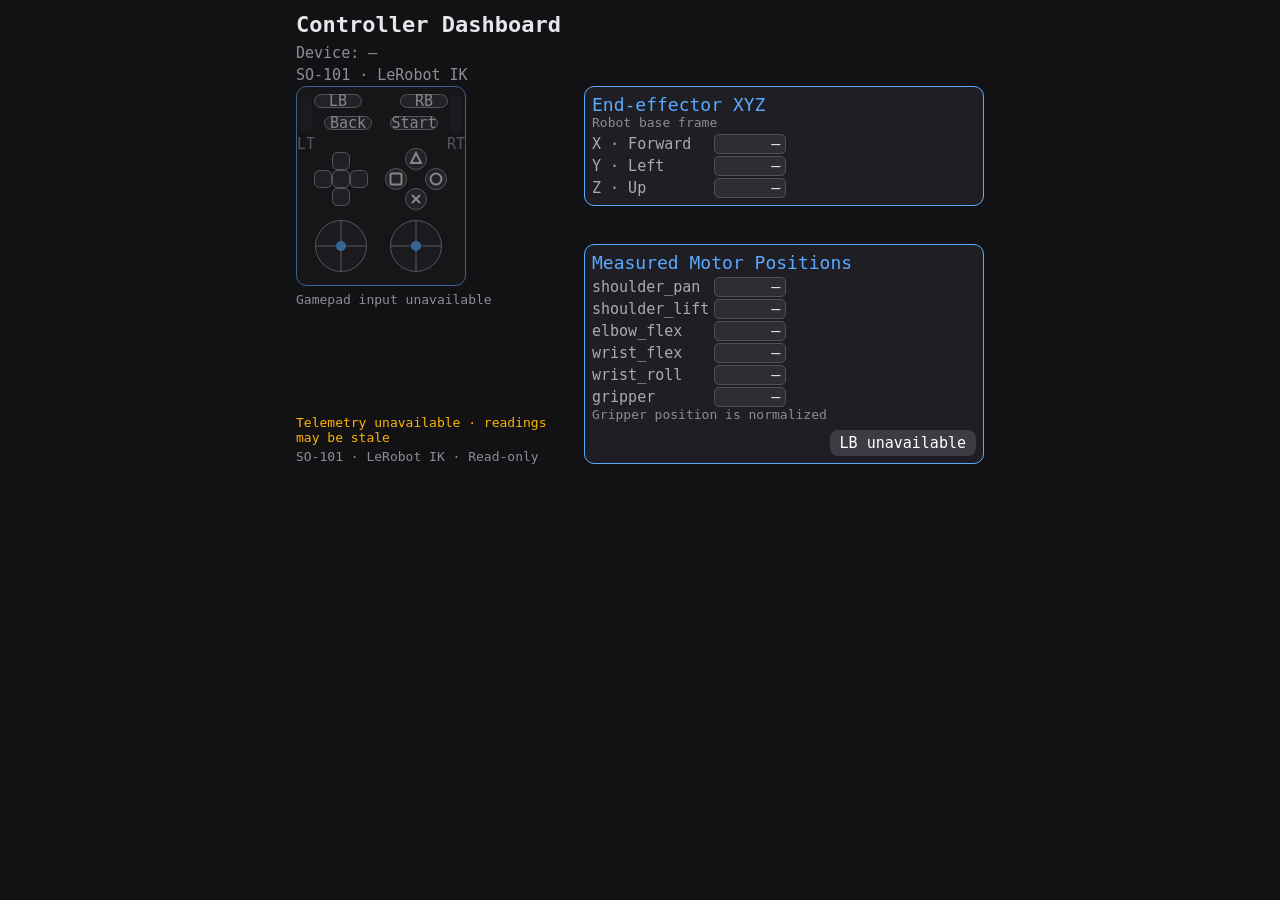
==== scripts/lerobot_web_dashboard.html @ 6fd92c45 "Add Windows-to-Pi XInput teleop with LeRobot IK and dashboard" ====
<!doctype html>
<html lang="en">
<head>
  <meta charset="utf-8">
  <meta name="viewport" content="width=device-width, initial-scale=1">
  <title>Controller Dashboard | LeRobot IK</title>
  <style>
    :root {
      color-scheme: dark;
      font: 15px Consolas, Menlo, monospace;
      background: #121214;
      color: #e6e6eb;
      --muted: #8c8c96;
      --accent: #5aaaff;
      --ok: #5ac88c;
      --warn: #ffb400;
    }
    * { box-sizing: border-box; }
    body { margin: 0; }
    main { max-width: 720px; margin: auto; padding: 12px 16px 16px; }
    header { min-height: 74px; }
    h1 { margin: 0 0 4px; font-size: 22px; line-height: 26px; }
    p { margin: 0; }
    header p { color: var(--muted); line-height: 22px; overflow-wrap: anywhere; }
    .dashboard {
      display: grid;
      grid-template-columns: minmax(170px, 1fr) 400px;
      grid-template-rows: 1fr auto;
      gap: 16px;
      min-height: 378px;
    }
    .controller { grid-area: 1 / 1; }
    .controller svg { display: block; width: 170px; height: 200px; }
    .controller svg[data-live="false"] { opacity: .55; }
    #controller-status { color: var(--muted); margin-top: 6px; font-size: 13px; }
    .controller-frame { fill: #1a1a1e; stroke: var(--accent); }
    .stick, .trigger-track { fill: #232328; }
    .stick, .crosshair { stroke: var(--muted); }
    .deadzone { fill: none; stroke: #37373c; }
    .trigger-fill, .stick-dot { fill: var(--accent); }
    .pill, .face { fill: #323237; stroke: var(--muted); }
    .dpad { fill: #2d2d32; stroke: var(--muted); }
    .glyph { fill: none; stroke: currentColor; stroke-width: 2; }
    .pressed .pill, .pressed .face { fill: var(--ok); stroke: var(--ok); }
    .pressed .glyph { stroke: #121214; }
    .pressed.dpad { fill: var(--accent); stroke: var(--accent); }
    .click-ring { fill: #5ac88c3c; stroke: var(--ok); stroke-width: 4; visibility: hidden; }
    .pressed .click-ring { visibility: visible; }
    svg text { text-anchor: middle; fill: currentColor; }
    .trigger-label { fill: var(--muted); }
    .robot {
      grid-area: 1 / 2 / span 2;
      display: flex;
      flex-direction: column;
      justify-content: space-between;
      gap: 16px;
      min-width: 0;
    }
    .panel {
      background: #1e1e24;
      border: 1px solid var(--accent);
      border-radius: 10px;
      padding: 7px;
    }
    h2 { margin: 0; color: var(--accent); font-size: 18px; font-weight: normal; }
    .panel p { color: var(--muted); font-size: 13px; }
    .rows { display: grid; gap: 2px; margin: 4px 0 0; }
    .rows div { display: grid; grid-template-columns: 122px max-content; align-items: center; }
    dt { color: #aaaab0; }
    dd {
      min-width: 8ch;
      margin: 0;
      padding: 0 5px;
      line-height: 18px;
      background: #2d2d34;
      border: 1px solid #505058;
      border-radius: 5px;
      text-align: right;
      white-space: nowrap;
    }
    dd[data-measured="true"] { border-color: var(--ok); }
    .motors { min-height: 215px; }
    .badge {
      display: table;
      margin: 8px 0 0 auto;
      padding: 4px 10px;
      border-radius: 8px;
      background: #3c3c44;
      color: #fff;
    }
    .badge[data-held="true"] { background: #276745; }
    .connection { grid-area: 2 / 1; font-size: 13px; }
    .connection .mode { margin-top: 4px; color: var(--muted); }
    #status { color: var(--ok); }
    #status[data-state="waiting"] { color: var(--muted); }
    #status[data-state="stale"] { color: var(--warn); }
    #age { margin-top: 4px; color: var(--muted); font-size: 13px; }
    @media (max-width: 639px) {
      .dashboard { display: flex; flex-direction: column; min-height: 0; }
    }
  </style>
</head>
<body>
<main>
  <header>
    <h1>Controller Dashboard</h1>
    <p id="device">Device: —</p>
    <p id="device-details">SO-101 · LeRobot IK</p>
  </header>
  <div class="dashboard">
    <section class="controller" aria-label="Gamepad">
      <svg id="gamepad" viewBox="0 0 170 200" role="img" aria-labelledby="gamepad-title" data-live="false">
        <title id="gamepad-title">Gamepad input display</title>
        <rect class="controller-frame" x=".5" y=".5" width="169" height="199" rx="10"/>

        <rect class="trigger-track" x="4" y="10" width="12" height="36" rx="4"/>
        <rect class="trigger-fill" id="lt-fill" x="4" y="46" width="12" height="0" rx="4"/>
        <text class="trigger-label" x="10" y="63">LT</text>
        <rect class="trigger-track" x="154" y="10" width="12" height="36" rx="4"/>
        <rect class="trigger-fill" id="rt-fill" x="154" y="46" width="12" height="0" rx="4"/>
        <text class="trigger-label" x="160" y="63">RT</text>

        <g data-button="LB">
          <rect class="pill" x="18.5" y="8.5" width="47" height="13" rx="7"/>
          <text x="42" y="20">LB</text>
        </g>
        <g data-button="RB">
          <rect class="pill" x="104.5" y="8.5" width="47" height="13" rx="7"/>
          <text x="128" y="20">RB</text>
        </g>
        <g data-button="Back">
          <rect class="pill" x="28.5" y="30.5" width="47" height="13" rx="7"/>
          <text x="52" y="42">Back</text>
        </g>
        <g data-button="Start">
          <rect class="pill" x="94.5" y="30.5" width="47" height="13" rx="7"/>
          <text x="118" y="42">Start</text>
        </g>

        <rect class="dpad" id="dpad-up" x="36.5" y="66.5" width="17" height="17" rx="5"/>
        <rect class="dpad" id="dpad-down" x="36.5" y="102.5" width="17" height="17" rx="5"/>
        <rect class="dpad" id="dpad-left" x="18.5" y="84.5" width="17" height="17" rx="5"/>
        <rect class="dpad" id="dpad-right" x="54.5" y="84.5" width="17" height="17" rx="5"/>
        <rect class="dpad" x="36.5" y="84.5" width="17" height="17" rx="5"/>

        <g data-button="Triangle">
          <circle class="face" cx="120" cy="73" r="10.5"/>
          <path class="glyph" d="M120 67 L115 77 H125 Z"/>
        </g>
        <g data-button="Square">
          <circle class="face" cx="100" cy="93" r="10.5"/>
          <rect class="glyph" x="94.5" y="87.5" width="11" height="11" rx="1.5"/>
        </g>
        <g data-button="Circle">
          <circle class="face" cx="140" cy="93" r="10.5"/>
          <circle class="glyph" cx="140" cy="93" r="5.5"/>
        </g>
        <g data-button="Cross">
          <circle class="face" cx="120" cy="113" r="10.5"/>
          <path class="glyph" d="M116 109 L124 117 M124 109 L116 117"/>
        </g>

        <g data-button="L3" transform="translate(45 160)">
          <circle class="stick" r="25.5"/>
          <path class="crosshair" d="M-26 0 H26 M0 -26 V26"/>
          <circle class="deadzone" r="2"/>
          <circle class="stick-dot" id="left-stick" r="5"/>
          <circle class="click-ring" r="22"/>
        </g>
        <g data-button="R3" transform="translate(120 160)">
          <circle class="stick" r="25.5"/>
          <path class="crosshair" d="M-26 0 H26 M0 -26 V26"/>
          <circle class="deadzone" r="2"/>
          <circle class="stick-dot" id="right-stick" r="5"/>
          <circle class="click-ring" r="22"/>
        </g>
      </svg>
      <p id="controller-status">Gamepad input unavailable</p>
    </section>

    <div class="robot">
      <section class="panel" aria-labelledby="xyz-heading">
        <h2 id="xyz-heading">End-effector XYZ</h2>
        <p>Robot base frame</p>
        <dl class="rows">
          <div><dt>X · Forward</dt><dd data-value="x">—</dd></div>
          <div><dt>Y · Left</dt><dd data-value="y">—</dd></div>
          <div><dt>Z · Up</dt><dd data-value="z">—</dd></div>
        </dl>
      </section>
      <section class="panel motors" aria-labelledby="motors-heading">
        <h2 id="motors-heading">Measured Motor Positions</h2>
        <dl class="rows">
          <div><dt>shoulder_pan</dt><dd data-value="shoulder_pan">—</dd></div>
          <div><dt>shoulder_lift</dt><dd data-value="shoulder_lift">—</dd></div>
          <div><dt>elbow_flex</dt><dd data-value="elbow_flex">—</dd></div>
          <div><dt>wrist_flex</dt><dd data-value="wrist_flex">—</dd></div>
          <div><dt>wrist_roll</dt><dd data-value="wrist_roll">—</dd></div>
          <div><dt>gripper</dt><dd data-value="gripper">—</dd></div>
        </dl>
        <p>Gripper position is normalized</p>
        <div id="lb-status" class="badge">LB unavailable</div>
      </section>
    </div>

    <footer class="connection">
      <p id="status" role="status" data-state="waiting">Waiting for telemetry</p>
      <p id="remote-status" hidden></p>
      <p id="remote-target" hidden></p>
      <p id="age" hidden></p>
      <p class="mode">SO-101 · LeRobot IK · Read-only</p>
    </footer>
  </div>
</main>
<script>
  const byId = id => document.getElementById(id);
  const statusLabel = byId('status');
  const ageLabel = byId('age');
  const lbLabel = byId('lb-status');
  const graphic = byId('gamepad');
  const buttons = graphic.querySelectorAll('[data-button]');
  const values = new Map(Array.from(document.querySelectorAll('[data-value]'),
    element => [element.dataset.value, element]));
  const axes = ['x', 'y', 'z'];

  let sample = null;
  let sampleTime = null;
  let requestFailed = false;
  let displayedGamepad;

  function setText(element, value) {
    if (element.textContent !== value) element.textContent = value;
  }

  function renderReadings(readings) {
    for (const [key, element] of values) {
      let value;
      if (axes.includes(key)) {
        const meters = readings.xyz_m?.[key];
        if (Number.isFinite(meters)) {
          const mm = meters * 1000;
          value = `${mm > 0 ? '+' : ''}${mm.toFixed(1)} mm`;
        }
      } else {
        const position = key === 'gripper' ? readings.gripper_normalized : readings.joints_deg?.[key];
        if (Number.isFinite(position)) value = position.toFixed(1) + (key === 'gripper' ? '' : '°');
      }
      setText(element, value ?? '—');
      element.dataset.measured = value !== undefined;
    }
  }

  function renderGamepad(gamepad) {
    const axis = (name, min) => Math.max(min, Math.min(1, gamepad?.axes?.[name] ?? 0));
    for (const [id, name] of [['lt-fill', 'LT'], ['rt-fill', 'RT']]) {
      const height = axis(name, 0) * 36;
      byId(id).setAttribute('height', height);
      byId(id).setAttribute('y', 46 - height);
    }
    for (const [id, x, y] of [['left-stick', 'LX', 'LY'], ['right-stick', 'RX', 'RY']]) {
      byId(id).setAttribute('cx', axis(x, -1) * 23);
      byId(id).setAttribute('cy', axis(y, -1) * 23);
    }
    for (const button of buttons) {
      button.classList.toggle('pressed', gamepad?.buttons?.[button.dataset.button] === true);
    }
    const [x, y] = gamepad?.dpad ?? [0, 0];
    byId('dpad-up').classList.toggle('pressed', y > 0);
    byId('dpad-down').classList.toggle('pressed', y < 0);
    byId('dpad-left').classList.toggle('pressed', x < 0);
    byId('dpad-right').classList.toggle('pressed', x > 0);
    graphic.dataset.live = gamepad !== null;
    byId('controller-status').hidden = gamepad !== null;
  }

  function updateStatus() {
    const age = sampleTime === null ? null : (performance.now() - sampleTime) / 1000;
    const stale = requestFailed || age > 3 || (age !== null && sample === null);
    const fresh = stale ? null : sample;
    statusLabel.dataset.state = stale ? 'stale' : fresh ? 'live' : 'waiting';
    setText(statusLabel, stale ? 'Telemetry unavailable · readings may be stale'
      : fresh ? 'Live telemetry' : 'Waiting for telemetry');
    ageLabel.hidden = age === null;
    if (age !== null) setText(ageLabel, `Last sample ${age.toFixed(1)} s ago`);

    const gamepad = fresh?.gamepad ?? null;
    if (gamepad !== displayedGamepad) {
      renderGamepad(gamepad);
      displayedGamepad = gamepad;
    }
    const lbHeld = fresh?.gamepad_enabled;
    setText(lbLabel, lbHeld === true ? 'LB held' : lbHeld === false ? 'LB released' : 'LB unavailable');
    lbLabel.dataset.held = lbHeld === true;

    const remote = fresh?.remote;
    const remoteStatus = byId('remote-status');
    const remoteTarget = byId('remote-target');
    remoteStatus.hidden = !remote;
    remoteTarget.hidden = !remote;
    if (remote) {
      const reason = remote.reason ? ` · ${remote.reason}` : '';
      setText(remoteStatus, `${remote.mode} · ${remote.connection} · ${remote.state}${reason}`);
      const xyz = remote.requested_xyz_m?.map(m => (m * 1000).toFixed(1)).join(', ');
      const sent = remote.sent?.map(v => v.toFixed(1)).join(', ');
      setText(remoteTarget, `Requested XYZ: ${xyz ? xyz + ' mm' : '—'} · Last motor target: ${sent ?? '—'}`);
    }
  }

  async function poll() {
    const started = performance.now();
    const controller = new AbortController();
    const timeout = setTimeout(() => controller.abort(), 2000);
    try {
      const response = await fetch('/api/telemetry', { cache: 'no-store', signal: controller.signal });
      if (!response.ok) throw new Error('Telemetry request failed');
      sample = await response.json();
      if (sample) {
        renderReadings(sample);
        const gamepad = sample.gamepad;
        setText(byId('device'), `Device: ${gamepad?.name ?? '—'}`);
        setText(byId('device-details'), gamepad
          ? `Axes:${gamepad.axis_count} Buttons:${gamepad.button_count} Hats:${gamepad.hat_count}  |  Deadzone:${gamepad.deadzone.toFixed(2)}`
          : 'SO-101 · LeRobot IK');
        sampleTime = performance.now() - sample.age_s * 1000;
      }
      requestFailed = false;
    } catch {
      requestFailed = true;
    } finally {
      clearTimeout(timeout);
      updateStatus();
      setTimeout(poll, Math.max(0, 100 - (performance.now() - started)));
    }
  }

  setInterval(updateStatus, 250);
  poll();
</script>
</body>
</html>
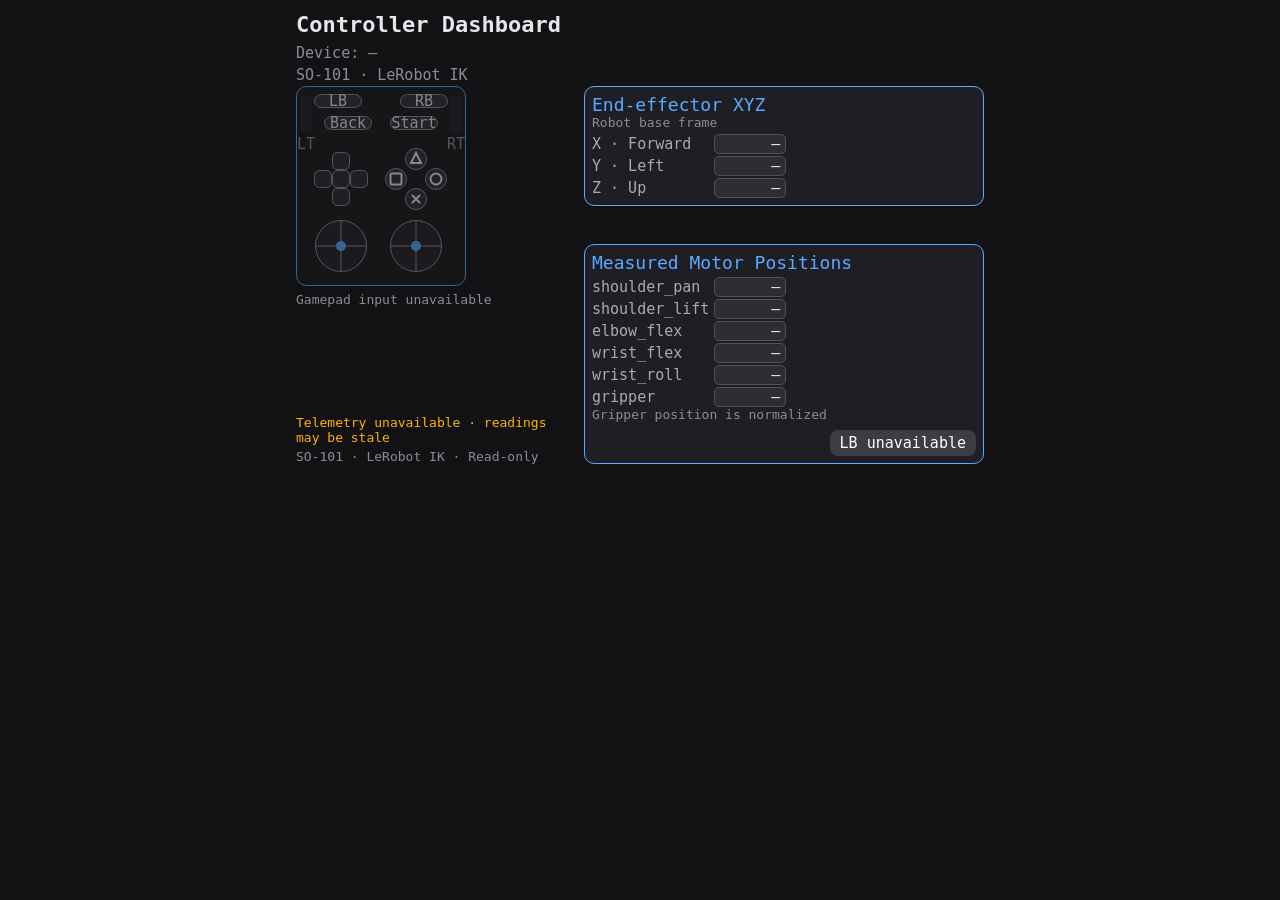
==== commit 4cdfc8fe: "Add real-arm control, sustained motion, and optional torque release" ====
--- a/scripts/lerobot_web_dashboard.html
+++ b/scripts/lerobot_web_dashboard.html
@@ -207,6 +207,7 @@
       <p id="status" role="status" data-state="waiting">Waiting for telemetry</p>
       <p id="remote-status" hidden></p>
       <p id="remote-target" hidden></p>
+      <p id="remote-timing" hidden></p>
       <p id="age" hidden></p>
       <p class="mode">SO-101 · LeRobot IK · Read-only</p>
     </footer>
@@ -295,14 +296,21 @@
     const remote = fresh?.remote;
     const remoteStatus = byId('remote-status');
     const remoteTarget = byId('remote-target');
+    const remoteTiming = byId('remote-timing');
     remoteStatus.hidden = !remote;
     remoteTarget.hidden = !remote;
+    remoteTiming.hidden = !remote || remote.feedback_hz == null;
     if (remote) {
       const reason = remote.reason ? ` · ${remote.reason}` : '';
       setText(remoteStatus, `${remote.mode} · ${remote.connection} · ${remote.state}${reason}`);
       const xyz = remote.requested_xyz_m?.map(m => (m * 1000).toFixed(1)).join(', ');
+      const candidate = remote.candidate?.map(v => v.toFixed(1)).join(', ');
       const sent = remote.sent?.map(v => v.toFixed(1)).join(', ');
-      setText(remoteTarget, `Requested XYZ: ${xyz ? xyz + ' mm' : '—'} · Last motor target: ${sent ?? '—'}`);
+      setText(remoteTarget, `Requested XYZ: ${xyz ? xyz + ' mm' : '—'} · IK candidate: ${candidate ?? '—'} · Last motor target: ${sent ?? '—'}`);
+      if (!remoteTiming.hidden) {
+        const ms = value => value == null ? '—' : value.toFixed(1) + ' ms';
+        setText(remoteTiming, `Feedback: ${remote.feedback_hz.toFixed(1)} Hz · Longest feedback gap: ${ms(remote.feedback_max_gap_ms)} · Longest Pi read: ${ms(remote.read_max_ms)} · Longest Pi write: ${ms(remote.write_max_ms)}`);
+      }
     }
   }
 
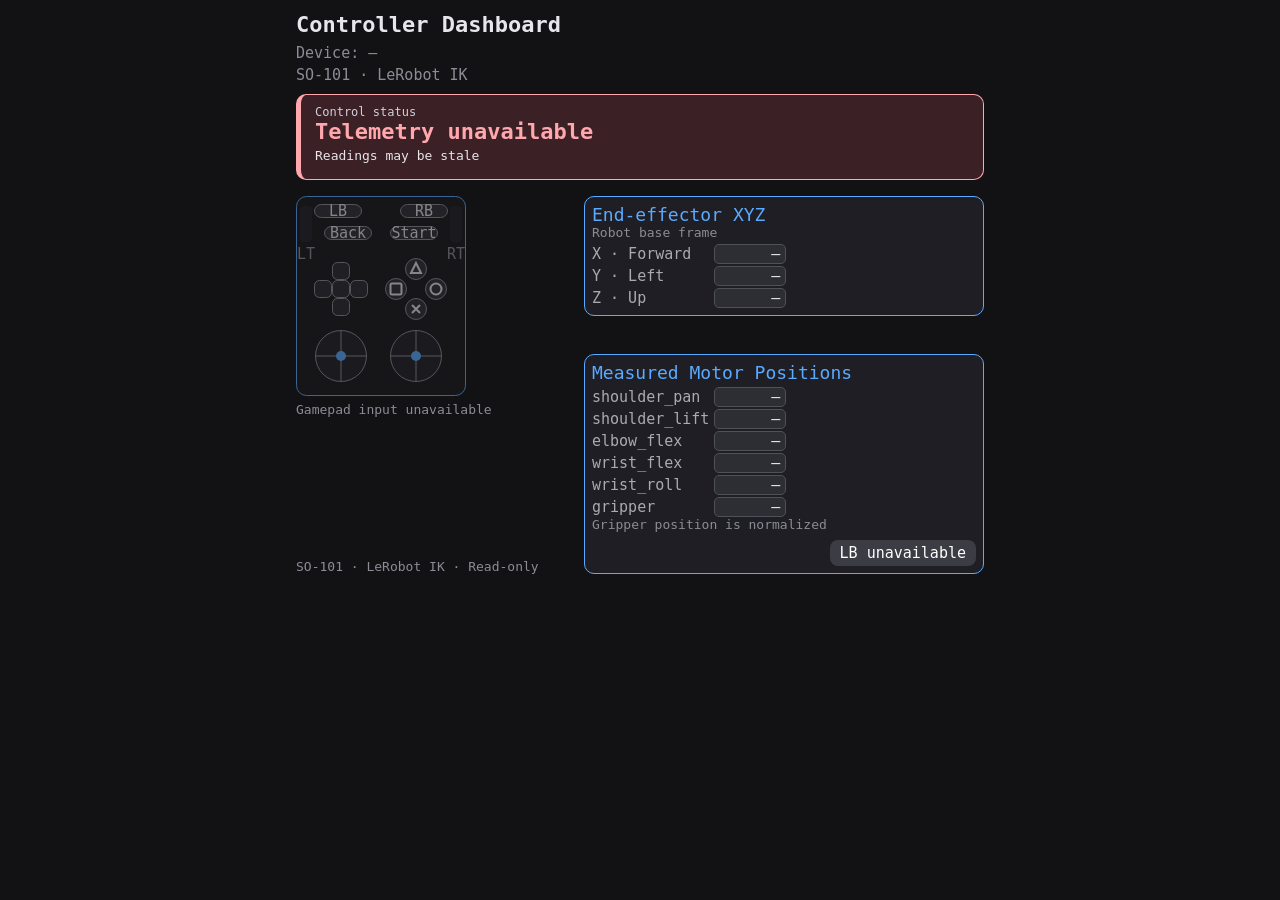
==== commit 89e35e8c: "Track Pi settings, retry arming writes, and clarify dashboard status" ====
--- a/scripts/lerobot_web_dashboard.html
+++ b/scripts/lerobot_web_dashboard.html
@@ -13,7 +13,6 @@
       --muted: #8c8c96;
       --accent: #5aaaff;
       --ok: #5ac88c;
-      --warn: #ffb400;
     }
     * { box-sizing: border-box; }
     body { margin: 0; }
@@ -22,6 +21,23 @@
     h1 { margin: 0 0 4px; font-size: 22px; line-height: 26px; }
     p { margin: 0; }
     header p { color: var(--muted); line-height: 22px; overflow-wrap: anywhere; }
+    .status-card {
+      --status-color: #b9b9c6;
+      background: #24242b;
+      border: 1px solid var(--status-color);
+      border-left-width: 5px;
+      border-radius: 10px;
+      margin: 8px 0 16px;
+      min-height: 86px;
+      padding: 10px 14px;
+      overflow-wrap: anywhere;
+    }
+    .status-card[data-tone="green"] { --status-color: #79e3ac; background: #173629; }
+    .status-card[data-tone="red"] { --status-color: #ffa7ad; background: #3b2025; }
+    .status-card[data-tone="stopped"] { --status-color: #6d788b; background: #151a24; }
+    .status-card .eyebrow { color: #d0d0da; font-size: 12px; }
+    #status { color: var(--status-color); font-size: 22px; font-weight: bold; }
+    #status-detail { color: #e6e6eb; font-size: 13px; margin-top: 4px; }
     .dashboard {
       display: grid;
       grid-template-columns: minmax(170px, 1fr) 400px;
@@ -91,9 +107,9 @@
     .badge[data-held="true"] { background: #276745; }
     .connection { grid-area: 2 / 1; font-size: 13px; }
     .connection .mode { margin-top: 4px; color: var(--muted); }
-    #status { color: var(--ok); }
-    #status[data-state="waiting"] { color: var(--muted); }
-    #status[data-state="stale"] { color: var(--warn); }
+    .settings { grid-column: 1 / -1; }
+    .settings .rows div { grid-template-columns: 145px minmax(0, 1fr); }
+    .settings dd { text-align: left; white-space: normal; overflow-wrap: anywhere; }
     #age { margin-top: 4px; color: var(--muted); font-size: 13px; }
     @media (max-width: 639px) {
       .dashboard { display: flex; flex-direction: column; min-height: 0; }
@@ -107,6 +123,11 @@
     <p id="device">Device: —</p>
     <p id="device-details">SO-101 · LeRobot IK</p>
   </header>
+  <div id="status-card" class="status-card" data-tone="neutral" role="status" aria-atomic="true">
+    <p class="eyebrow">Control status</p>
+    <p id="status">Waiting for telemetry</p>
+    <p id="status-detail" hidden></p>
+  </div>
   <div class="dashboard">
     <section class="controller" aria-label="Gamepad">
       <svg id="gamepad" viewBox="0 0 170 200" role="img" aria-labelledby="gamepad-title" data-live="false">
@@ -204,18 +225,31 @@
     </div>
 
     <footer class="connection">
-      <p id="status" role="status" data-state="waiting">Waiting for telemetry</p>
       <p id="remote-status" hidden></p>
       <p id="remote-target" hidden></p>
       <p id="remote-timing" hidden></p>
       <p id="age" hidden></p>
       <p class="mode">SO-101 · LeRobot IK · Read-only</p>
     </footer>
+    <section id="hardware-settings" class="panel settings" aria-labelledby="settings-heading" hidden>
+      <h2 id="settings-heading">Pi hardware settings</h2>
+      <p>From remote_ik.hardware.conf for this run</p>
+      <dl class="rows">
+        <div><dt>Serial adapter</dt><dd data-setting="serial-port">—</dd></div>
+        <div><dt>Motion allowed</dt><dd data-setting="allow-motion">—</dd></div>
+        <div><dt>Motor cycle</dt><dd data-setting="hz" data-unit=" Hz">—</dd></div>
+        <div><dt>Watchdog</dt><dd data-setting="watchdog-ms" data-unit=" ms">—</dd></div>
+        <div><dt>Arm rate limit</dt><dd data-setting="arm-rate" data-unit=" °/s">—</dd></div>
+        <div><dt>Gripper rate limit</dt><dd data-setting="gripper-rate" data-unit=" units/s">—</dd></div>
+      </dl>
+    </section>
   </div>
 </main>
 <script>
   const byId = id => document.getElementById(id);
+  const statusCard = byId('status-card');
   const statusLabel = byId('status');
+  const statusDetail = byId('status-detail');
   const ageLabel = byId('age');
   const lbLabel = byId('lb-status');
   const graphic = byId('gamepad');
@@ -227,6 +261,7 @@
   let sample = null;
   let sampleTime = null;
   let requestFailed = false;
+  let exitReason = null;
   let displayedGamepad;
 
   function setText(element, value) {
@@ -274,13 +309,39 @@
     byId('controller-status').hidden = gamepad !== null;
   }
 
+  function controlStatus(fresh, stale) {
+    if (exitReason !== null) return ['stopped', 'Program stopped', exitReason];
+    if (stale) return ['red', 'Telemetry unavailable', 'Readings may be stale'];
+
+    const remote = fresh?.remote;
+    if (remote?.connection === 'Disconnected') {
+      return ['red', 'Pi connection lost', ['Readings may be stale', remote.reason].filter(Boolean).join(' · ')];
+    }
+    if (remote?.connection === 'Connecting') return ['neutral', 'Connecting to Pi', remote.reason];
+    switch (remote?.state) {
+      case 'Fault': return ['red', 'Motor fault', remote.reason];
+      case 'Moving': return ['green', 'Active - moving', remote.reason || 'Sending movement commands'];
+      case 'Armed': return ['green', 'Active', remote.reason || 'Ready for movement input'];
+      case 'Disarmed':
+        return ['neutral', 'Disarmed', remote.reason ||
+          (remote.mode === 'Observe only' ? 'Observe only · motion disabled' : 'Movement disabled')];
+      default:
+        if (!fresh) return ['neutral', 'Waiting for telemetry', ''];
+        return fresh.gamepad_enabled
+          ? ['green', 'Control enabled', 'LB held']
+          : ['neutral', 'Standing by', 'LB released'];
+    }
+  }
+
   function updateStatus() {
     const age = sampleTime === null ? null : (performance.now() - sampleTime) / 1000;
     const stale = requestFailed || age > 3 || (age !== null && sample === null);
-    const fresh = stale ? null : sample;
-    statusLabel.dataset.state = stale ? 'stale' : fresh ? 'live' : 'waiting';
-    setText(statusLabel, stale ? 'Telemetry unavailable · readings may be stale'
-      : fresh ? 'Live telemetry' : 'Waiting for telemetry');
+    const fresh = stale || exitReason !== null ? null : sample;
+    const [tone, label, detail] = controlStatus(fresh, stale);
+    statusCard.dataset.tone = tone;
+    setText(statusLabel, label);
+    setText(statusDetail, detail ?? '');
+    statusDetail.hidden = !detail;
     ageLabel.hidden = age === null;
     if (age !== null) setText(ageLabel, `Last sample ${age.toFixed(1)} s ago`);
 
@@ -301,8 +362,7 @@
     remoteTarget.hidden = !remote;
     remoteTiming.hidden = !remote || remote.feedback_hz == null;
     if (remote) {
-      const reason = remote.reason ? ` · ${remote.reason}` : '';
-      setText(remoteStatus, `${remote.mode} · ${remote.connection} · ${remote.state}${reason}`);
+      setText(remoteStatus, `${remote.mode} · ${remote.connection}`);
       const xyz = remote.requested_xyz_m?.map(m => (m * 1000).toFixed(1)).join(', ');
       const candidate = remote.candidate?.map(v => v.toFixed(1)).join(', ');
       const sent = remote.sent?.map(v => v.toFixed(1)).join(', ');
@@ -315,6 +375,7 @@
   }
 
   async function poll() {
+    if (exitReason !== null) return;
     const started = performance.now();
     const controller = new AbortController();
     const timeout = setTimeout(() => controller.abort(), 2000);
@@ -324,6 +385,16 @@
       sample = await response.json();
       if (sample) {
         renderReadings(sample);
+        const settings = sample.remote?.hardware_settings;
+        const settingsPanel = byId('hardware-settings');
+        settingsPanel.hidden = !settings;
+        if (settings) {
+          for (const field of settingsPanel.querySelectorAll('[data-setting]')) {
+            const value = settings[field.dataset.setting];
+            setText(field, typeof value === 'boolean' ? (value ? 'Yes' : 'No')
+              : value == null ? 'Default' : value + (field.dataset.unit ?? ''));
+          }
+        }
         const gamepad = sample.gamepad;
         setText(byId('device'), `Device: ${gamepad?.name ?? '—'}`);
         setText(byId('device-details'), gamepad
@@ -342,6 +413,12 @@
   }
 
   setInterval(updateStatus, 250);
+  const exitStream = new EventSource('/api/exit');
+  exitStream.addEventListener('stopped', event => {
+    exitReason = JSON.parse(event.data);
+    exitStream.close();
+    updateStatus();
+  });
   poll();
 </script>
 </body>
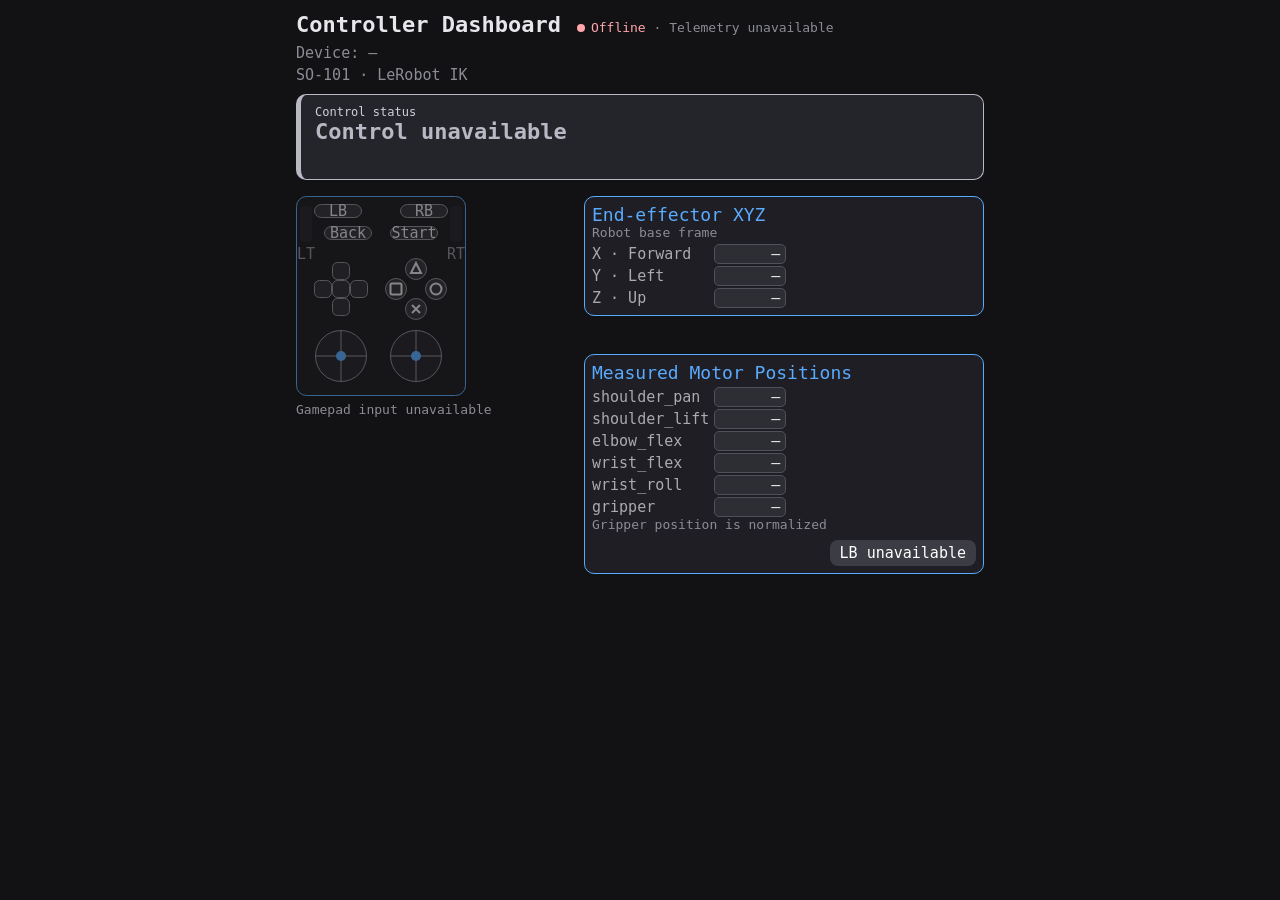
==== commit 8574cdde: "Simplify dashboard status, arm mode, and diagnostics" ====
--- a/scripts/lerobot_web_dashboard.html
+++ b/scripts/lerobot_web_dashboard.html
@@ -18,9 +18,18 @@
     body { margin: 0; }
     main { max-width: 720px; margin: auto; padding: 12px 16px 16px; }
     header { min-height: 74px; }
+    .title-row { display: flex; flex-wrap: wrap; align-items: baseline; gap: 4px 16px; }
     h1 { margin: 0 0 4px; font-size: 22px; line-height: 26px; }
     p { margin: 0; }
     header p { color: var(--muted); line-height: 22px; overflow-wrap: anywhere; }
+    .connectivity { min-width: 0; max-width: 100%; font-size: 13px; overflow-wrap: anywhere; }
+    .connectivity-label { color: #ffa7ad; white-space: nowrap; }
+    .connectivity-label::before {
+      content: ''; display: inline-block; width: 8px; height: 8px;
+      border-radius: 50%; background: currentColor; margin-right: 6px;
+    }
+    .connectivity[data-online="true"] .connectivity-label { color: var(--ok); }
+    #connectivity-detail { color: var(--muted); }
     .status-card {
       --status-color: #b9b9c6;
       background: #24242b;
@@ -105,12 +114,15 @@
       color: #fff;
     }
     .badge[data-held="true"] { background: #276745; }
-    .connection { grid-area: 2 / 1; font-size: 13px; }
-    .connection .mode { margin-top: 4px; color: var(--muted); }
+    .diagnostics { grid-column: 1 / -1; }
+    .diagnostics summary { cursor: pointer; color: var(--muted); padding: 3px; }
+    .diagnostics h3 { margin: 12px 0 6px; font-size: 14px; color: var(--accent); font-weight: normal; }
+    .diagnostics .rows div { grid-template-columns: minmax(0, 160px) minmax(0, 1fr); gap: 8px; }
+    .diagnostics dd { min-width: 0; text-align: left; white-space: normal; overflow-wrap: anywhere; }
+    .diagnostics dt { overflow-wrap: anywhere; }
     .settings { grid-column: 1 / -1; }
     .settings .rows div { grid-template-columns: 145px minmax(0, 1fr); }
     .settings dd { text-align: left; white-space: normal; overflow-wrap: anywhere; }
-    #age { margin-top: 4px; color: var(--muted); font-size: 13px; }
     @media (max-width: 639px) {
       .dashboard { display: flex; flex-direction: column; min-height: 0; }
     }
@@ -119,13 +131,20 @@
 <body>
 <main>
   <header>
-    <h1>Controller Dashboard</h1>
+    <div class="title-row">
+      <h1>Controller Dashboard</h1>
+      <div id="connectivity" class="connectivity" data-online="false" role="status" aria-atomic="true">
+        <span id="connectivity-label" class="connectivity-label">Offline</span>
+        <span id="connectivity-detail"> · Waiting for telemetry</span>
+      </div>
+    </div>
     <p id="device">Device: —</p>
     <p id="device-details">SO-101 · LeRobot IK</p>
+    <p id="arm-mode" hidden></p>
   </header>
   <div id="status-card" class="status-card" data-tone="neutral" role="status" aria-atomic="true">
     <p class="eyebrow">Control status</p>
-    <p id="status">Waiting for telemetry</p>
+    <p id="status">Control unavailable</p>
     <p id="status-detail" hidden></p>
   </div>
   <div class="dashboard">
@@ -224,19 +243,28 @@
       </section>
     </div>
 
-    <footer class="connection">
-      <p id="remote-status" hidden></p>
-      <p id="remote-target" hidden></p>
-      <p id="remote-timing" hidden></p>
-      <p id="age" hidden></p>
-      <p class="mode">SO-101 · LeRobot IK · Read-only</p>
-    </footer>
+    <details id="diagnostics" class="panel diagnostics" hidden>
+      <summary>Diagnostics</summary>
+      <h3>Targets</h3>
+      <p>Requested XYZ in mm · Joint vectors in motor order; gripper normalized</p>
+      <dl class="rows">
+        <div><dt>Requested XYZ</dt><dd id="requested-xyz">—</dd></div>
+        <div><dt>IK candidate</dt><dd id="ik-candidate">—</dd></div>
+        <div><dt>Last motor target</dt><dd id="motor-target">—</dd></div>
+      </dl>
+      <h3>Feedback and timing</h3>
+      <dl class="rows">
+        <div><dt>Feedback rate</dt><dd id="feedback-rate">—</dd></div>
+        <div><dt>Longest feedback gap</dt><dd id="feedback-gap">—</dd></div>
+        <div><dt>Longest Pi read</dt><dd id="pi-read">—</dd></div>
+        <div><dt>Longest Pi write</dt><dd id="pi-write">—</dd></div>
+      </dl>
+    </details>
     <section id="hardware-settings" class="panel settings" aria-labelledby="settings-heading" hidden>
       <h2 id="settings-heading">Pi hardware settings</h2>
       <p>From remote_ik.hardware.conf for this run</p>
       <dl class="rows">
         <div><dt>Serial adapter</dt><dd data-setting="serial-port">—</dd></div>
-        <div><dt>Motion allowed</dt><dd data-setting="allow-motion">—</dd></div>
         <div><dt>Motor cycle</dt><dd data-setting="hz" data-unit=" Hz">—</dd></div>
         <div><dt>Watchdog</dt><dd data-setting="watchdog-ms" data-unit=" ms">—</dd></div>
         <div><dt>Arm rate limit</dt><dd data-setting="arm-rate" data-unit=" °/s">—</dd></div>
@@ -250,7 +278,9 @@
   const statusCard = byId('status-card');
   const statusLabel = byId('status');
   const statusDetail = byId('status-detail');
-  const ageLabel = byId('age');
+  const connectivity = byId('connectivity');
+  const connectivityLabel = byId('connectivity-label');
+  const connectivityDetail = byId('connectivity-detail');
   const lbLabel = byId('lb-status');
   const graphic = byId('gamepad');
   const buttons = graphic.querySelectorAll('[data-button]');
@@ -262,7 +292,22 @@
   let sampleTime = null;
   let requestFailed = false;
   let exitReason = null;
+  let sessionId = null;
+  let exitStream = null;
   let displayedGamepad;
+
+  function watchExit() {
+    if (exitStream !== null || exitReason !== null) return;
+    const stream = new EventSource('/api/exit');
+    exitStream = stream;
+    stream.addEventListener('stopped', event => {
+      if (exitStream !== stream) return;
+      exitReason = JSON.parse(event.data);
+      stream.close();
+      exitStream = null;
+      updateStatus();
+    });
+  }
 
   function setText(element, value) {
     if (element.textContent !== value) element.textContent = value;
@@ -309,41 +354,51 @@
     byId('controller-status').hidden = gamepad !== null;
   }
 
-  function controlStatus(fresh, stale) {
+  function offlineReason() {
+    if (exitReason !== null) return 'Program stopped';
+    if (!sample) return requestFailed ? 'Telemetry unavailable' : 'Waiting for telemetry';
+    const age = sampleTime === null ? null : (performance.now() - sampleTime) / 1000;
+    if (age === null || age > 3) return 'Telemetry unavailable';
+    const remote = sample.remote;
+    if (remote && remote.connection !== 'Connected') {
+      const label = remote.connection === 'Connecting' ? 'Connecting to Pi' : 'Pi disconnected';
+      return [label, remote.reason].filter(Boolean).join(' · ');
+    }
+    return '';
+  }
+
+  function controlStatus(fresh) {
     if (exitReason !== null) return ['stopped', 'Program stopped', exitReason];
-    if (stale) return ['red', 'Telemetry unavailable', 'Readings may be stale'];
+    if (!fresh) return ['neutral', 'Control unavailable', ''];
 
     const remote = fresh?.remote;
-    if (remote?.connection === 'Disconnected') {
-      return ['red', 'Pi connection lost', ['Readings may be stale', remote.reason].filter(Boolean).join(' · ')];
-    }
-    if (remote?.connection === 'Connecting') return ['neutral', 'Connecting to Pi', remote.reason];
     switch (remote?.state) {
       case 'Fault': return ['red', 'Motor fault', remote.reason];
-      case 'Moving': return ['green', 'Active - moving', remote.reason || 'Sending movement commands'];
-      case 'Armed': return ['green', 'Active', remote.reason || 'Ready for movement input'];
+      case 'Moving': return ['green', 'Moving', ''];
+      case 'Armed': return ['green', 'Armed', ''];
       case 'Disarmed':
         return ['neutral', 'Disarmed', remote.reason ||
           (remote.mode === 'Observe only' ? 'Observe only · motion disabled' : 'Movement disabled')];
       default:
-        if (!fresh) return ['neutral', 'Waiting for telemetry', ''];
         return fresh.gamepad_enabled
-          ? ['green', 'Control enabled', 'LB held']
-          : ['neutral', 'Standing by', 'LB released'];
+          ? ['green', 'Control enabled', '']
+          : ['neutral', 'Standing by', ''];
     }
   }
 
   function updateStatus() {
-    const age = sampleTime === null ? null : (performance.now() - sampleTime) / 1000;
-    const stale = requestFailed || age > 3 || (age !== null && sample === null);
-    const fresh = stale || exitReason !== null ? null : sample;
-    const [tone, label, detail] = controlStatus(fresh, stale);
+    const reason = offlineReason();
+    const online = !reason;
+    connectivity.dataset.online = online;
+    setText(connectivityLabel, online ? 'Online' : 'Offline');
+    setText(connectivityDetail, reason ? ` · ${reason}` : '');
+    connectivityDetail.hidden = online;
+    const fresh = online ? sample : null;
+    const [tone, label, detail] = controlStatus(fresh);
     statusCard.dataset.tone = tone;
     setText(statusLabel, label);
     setText(statusDetail, detail ?? '');
     statusDetail.hidden = !detail;
-    ageLabel.hidden = age === null;
-    if (age !== null) setText(ageLabel, `Last sample ${age.toFixed(1)} s ago`);
 
     const gamepad = fresh?.gamepad ?? null;
     if (gamepad !== displayedGamepad) {
@@ -354,35 +409,55 @@
     setText(lbLabel, lbHeld === true ? 'LB held' : lbHeld === false ? 'LB released' : 'LB unavailable');
     lbLabel.dataset.held = lbHeld === true;
 
+    const mode = sample?.remote?.mode;
+    const armMode = byId('arm-mode');
+    armMode.hidden = !sample?.remote;
+    const modes = {
+      'Real arm': 'Physical', 'Real arm enabled': 'Physical',
+      'Observe only': 'Physical · Observe only',
+      'Local simulation': 'Simulation · Local', 'Pi simulation': 'Simulation · Pi',
+    };
+    setText(armMode, `Arm mode: ${modes[mode] ?? 'Unknown'}`);
+
     const remote = fresh?.remote;
-    const remoteStatus = byId('remote-status');
-    const remoteTarget = byId('remote-target');
-    const remoteTiming = byId('remote-timing');
-    remoteStatus.hidden = !remote;
-    remoteTarget.hidden = !remote;
-    remoteTiming.hidden = !remote || remote.feedback_hz == null;
+    byId('diagnostics').hidden = !remote;
     if (remote) {
-      setText(remoteStatus, `${remote.mode} · ${remote.connection}`);
-      const xyz = remote.requested_xyz_m?.map(m => (m * 1000).toFixed(1)).join(', ');
-      const candidate = remote.candidate?.map(v => v.toFixed(1)).join(', ');
-      const sent = remote.sent?.map(v => v.toFixed(1)).join(', ');
-      setText(remoteTarget, `Requested XYZ: ${xyz ? xyz + ' mm' : '—'} · IK candidate: ${candidate ?? '—'} · Last motor target: ${sent ?? '—'}`);
-      if (!remoteTiming.hidden) {
-        const ms = value => value == null ? '—' : value.toFixed(1) + ' ms';
-        setText(remoteTiming, `Feedback: ${remote.feedback_hz.toFixed(1)} Hz · Longest feedback gap: ${ms(remote.feedback_max_gap_ms)} · Longest Pi read: ${ms(remote.read_max_ms)} · Longest Pi write: ${ms(remote.write_max_ms)}`);
-      }
+      const vector = (values, scale = 1) => values?.length
+        ? values.map(value => (value * scale).toFixed(1)).join(', ') : '—';
+      const unit = (value, suffix) => Number.isFinite(value) ? value.toFixed(1) + suffix : '—';
+      setText(byId('requested-xyz'), vector(remote.requested_xyz_m, 1000));
+      setText(byId('ik-candidate'), vector(remote.candidate));
+      setText(byId('motor-target'), vector(remote.sent));
+      setText(byId('feedback-rate'), unit(remote.feedback_hz, ' Hz'));
+      setText(byId('feedback-gap'), unit(remote.feedback_max_gap_ms, ' ms'));
+      setText(byId('pi-read'), unit(remote.read_max_ms, ' ms'));
+      setText(byId('pi-write'), unit(remote.write_max_ms, ' ms'));
     }
   }
 
   async function poll() {
-    if (exitReason !== null) return;
     const started = performance.now();
     const controller = new AbortController();
     const timeout = setTimeout(() => controller.abort(), 2000);
     try {
       const response = await fetch('/api/telemetry', { cache: 'no-store', signal: controller.signal });
       if (!response.ok) throw new Error('Telemetry request failed');
-      sample = await response.json();
+      const readings = await response.json();
+      const nextSession = response.headers.get('X-Dashboard-Session');
+      if (nextSession !== sessionId || requestFailed) {
+        exitStream?.close();
+        exitStream = null;
+      }
+      if (nextSession !== sessionId) {
+        exitReason = null;
+        sessionId = nextSession;
+        sampleTime = null;
+        renderReadings({});
+        byId('hardware-settings').hidden = true;
+        setText(byId('device'), 'Device: —');
+        setText(byId('device-details'), 'SO-101 · LeRobot IK');
+      }
+      sample = readings;
       if (sample) {
         renderReadings(sample);
         const settings = sample.remote?.hardware_settings;
@@ -400,25 +475,22 @@
         setText(byId('device-details'), gamepad
           ? `Axes:${gamepad.axis_count} Buttons:${gamepad.button_count} Hats:${gamepad.hat_count}  |  Deadzone:${gamepad.deadzone.toFixed(2)}`
           : 'SO-101 · LeRobot IK');
-        sampleTime = performance.now() - sample.age_s * 1000;
+        sampleTime = Number.isFinite(sample.age_s) && sample.age_s >= 0
+          ? performance.now() - sample.age_s * 1000 : null;
       }
       requestFailed = false;
+      watchExit();
     } catch {
       requestFailed = true;
     } finally {
       clearTimeout(timeout);
       updateStatus();
-      setTimeout(poll, Math.max(0, 100 - (performance.now() - started)));
+      const interval = requestFailed || exitReason !== null ? 1000 : 100;
+      setTimeout(poll, Math.max(0, interval - (performance.now() - started)));
     }
   }
 
   setInterval(updateStatus, 250);
-  const exitStream = new EventSource('/api/exit');
-  exitStream.addEventListener('stopped', event => {
-    exitReason = JSON.parse(event.data);
-    exitStream.close();
-    updateStatus();
-  });
   poll();
 </script>
 </body>
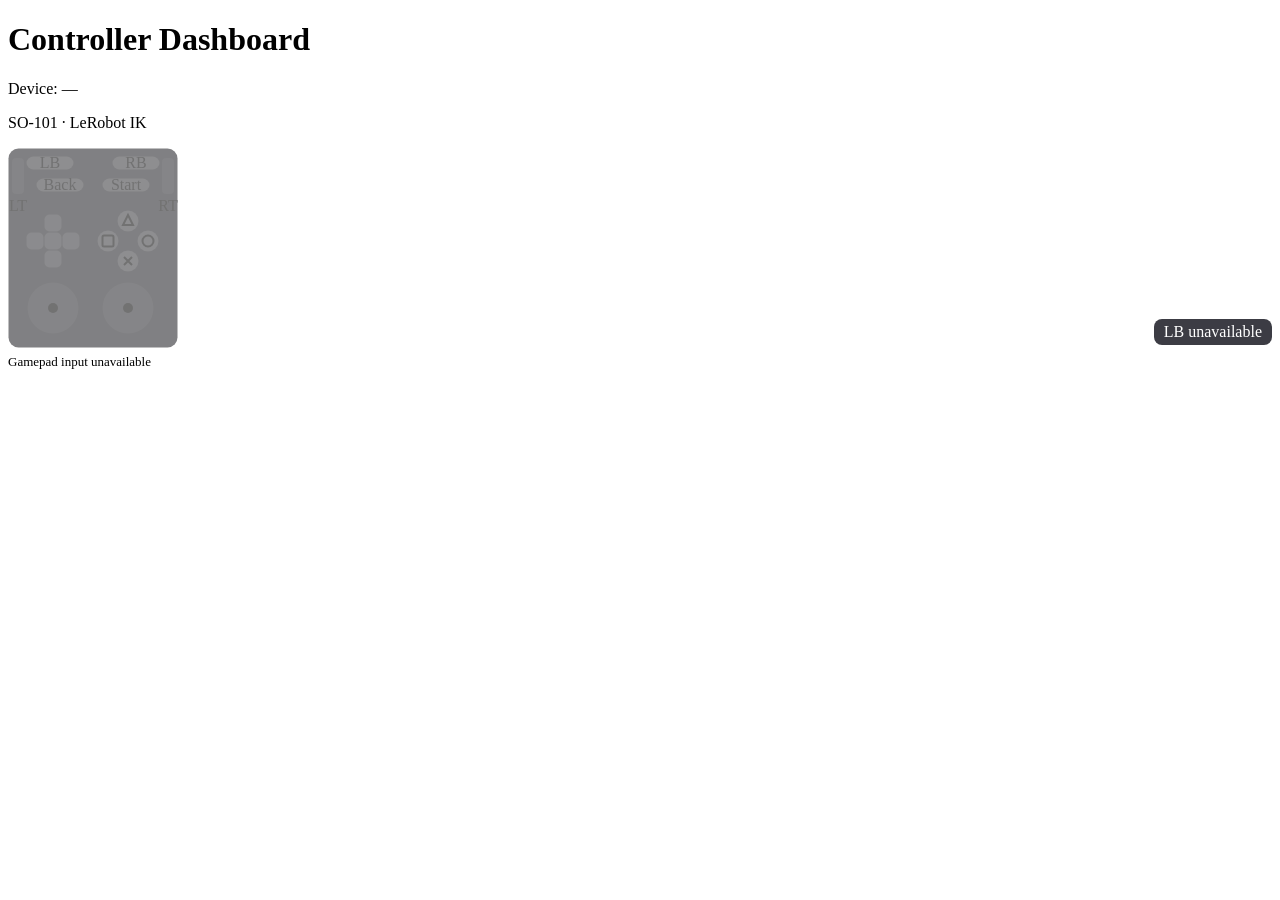
==== commit 47d64984: "Unify teleop dashboards and expand mobile telemetry with automatic mode switching" ====
--- a/scripts/lerobot_web_dashboard.html
+++ b/scripts/lerobot_web_dashboard.html
@@ -5,48 +5,8 @@
   <meta name="viewport" content="width=device-width, initial-scale=1">
   <title>Controller Dashboard | LeRobot IK</title>
   <style>
-    :root {
-      color-scheme: dark;
-      font: 15px Consolas, Menlo, monospace;
-      background: #121214;
-      color: #e6e6eb;
-      --muted: #8c8c96;
-      --accent: #5aaaff;
-      --ok: #5ac88c;
-    }
-    * { box-sizing: border-box; }
-    body { margin: 0; }
-    main { max-width: 720px; margin: auto; padding: 12px 16px 16px; }
-    header { min-height: 74px; }
-    .title-row { display: flex; flex-wrap: wrap; align-items: baseline; gap: 4px 16px; }
-    h1 { margin: 0 0 4px; font-size: 22px; line-height: 26px; }
-    p { margin: 0; }
-    header p { color: var(--muted); line-height: 22px; overflow-wrap: anywhere; }
-    .connectivity { min-width: 0; max-width: 100%; font-size: 13px; overflow-wrap: anywhere; }
-    .connectivity-label { color: #ffa7ad; white-space: nowrap; }
-    .connectivity-label::before {
-      content: ''; display: inline-block; width: 8px; height: 8px;
-      border-radius: 50%; background: currentColor; margin-right: 6px;
-    }
-    .connectivity[data-online="true"] .connectivity-label { color: var(--ok); }
-    #connectivity-detail { color: var(--muted); }
-    .status-card {
-      --status-color: #b9b9c6;
-      background: #24242b;
-      border: 1px solid var(--status-color);
-      border-left-width: 5px;
-      border-radius: 10px;
-      margin: 8px 0 16px;
-      min-height: 86px;
-      padding: 10px 14px;
-      overflow-wrap: anywhere;
-    }
-    .status-card[data-tone="green"] { --status-color: #79e3ac; background: #173629; }
-    .status-card[data-tone="red"] { --status-color: #ffa7ad; background: #3b2025; }
-    .status-card[data-tone="stopped"] { --status-color: #6d788b; background: #151a24; }
-    .status-card .eyebrow { color: #d0d0da; font-size: 12px; }
-    #status { color: var(--status-color); font-size: 22px; font-weight: bold; }
-    #status-detail { color: #e6e6eb; font-size: 13px; margin-top: 4px; }
+    <!-- include: dashboard.css -->
+    #control-hint { color: var(--muted); font-size: 12px; margin-top: 6px; }
     .dashboard {
       display: grid;
       grid-template-columns: minmax(170px, 1fr) 400px;
@@ -81,29 +41,6 @@
       gap: 16px;
       min-width: 0;
     }
-    .panel {
-      background: #1e1e24;
-      border: 1px solid var(--accent);
-      border-radius: 10px;
-      padding: 7px;
-    }
-    h2 { margin: 0; color: var(--accent); font-size: 18px; font-weight: normal; }
-    .panel p { color: var(--muted); font-size: 13px; }
-    .rows { display: grid; gap: 2px; margin: 4px 0 0; }
-    .rows div { display: grid; grid-template-columns: 122px max-content; align-items: center; }
-    dt { color: #aaaab0; }
-    dd {
-      min-width: 8ch;
-      margin: 0;
-      padding: 0 5px;
-      line-height: 18px;
-      background: #2d2d34;
-      border: 1px solid #505058;
-      border-radius: 5px;
-      text-align: right;
-      white-space: nowrap;
-    }
-    dd[data-measured="true"] { border-color: var(--ok); }
     .motors { min-height: 215px; }
     .badge {
       display: table;
@@ -115,11 +52,6 @@
     }
     .badge[data-held="true"] { background: #276745; }
     .diagnostics { grid-column: 1 / -1; }
-    .diagnostics summary { cursor: pointer; color: var(--muted); padding: 3px; }
-    .diagnostics h3 { margin: 12px 0 6px; font-size: 14px; color: var(--accent); font-weight: normal; }
-    .diagnostics .rows div { grid-template-columns: minmax(0, 160px) minmax(0, 1fr); gap: 8px; }
-    .diagnostics dd { min-width: 0; text-align: left; white-space: normal; overflow-wrap: anywhere; }
-    .diagnostics dt { overflow-wrap: anywhere; }
     .settings { grid-column: 1 / -1; }
     .settings .rows div { grid-template-columns: 145px minmax(0, 1fr); }
     .settings dd { text-align: left; white-space: normal; overflow-wrap: anywhere; }
@@ -133,19 +65,15 @@
   <header>
     <div class="title-row">
       <h1>Controller Dashboard</h1>
-      <div id="connectivity" class="connectivity" data-online="false" role="status" aria-atomic="true">
-        <span id="connectivity-label" class="connectivity-label">Offline</span>
-        <span id="connectivity-detail"> · Waiting for telemetry</span>
-      </div>
+      <!-- include: connectivity.html -->
     </div>
     <p id="device">Device: —</p>
     <p id="device-details">SO-101 · LeRobot IK</p>
     <p id="arm-mode" hidden></p>
   </header>
   <div id="status-card" class="status-card" data-tone="neutral" role="status" aria-atomic="true">
-    <p class="eyebrow">Control status</p>
-    <p id="status">Control unavailable</p>
-    <p id="status-detail" hidden></p>
+    <!-- include: control_status.html -->
+    <p id="control-hint" hidden></p>
   </div>
   <div class="dashboard">
     <section class="controller" aria-label="Gamepad">
@@ -220,25 +148,10 @@
 
     <div class="robot">
       <section class="panel" aria-labelledby="xyz-heading">
-        <h2 id="xyz-heading">End-effector XYZ</h2>
-        <p>Robot base frame</p>
-        <dl class="rows">
-          <div><dt>X · Forward</dt><dd data-value="x">—</dd></div>
-          <div><dt>Y · Left</dt><dd data-value="y">—</dd></div>
-          <div><dt>Z · Up</dt><dd data-value="z">—</dd></div>
-        </dl>
+        <!-- include: end_effector.html -->
       </section>
       <section class="panel motors" aria-labelledby="motors-heading">
-        <h2 id="motors-heading">Measured Motor Positions</h2>
-        <dl class="rows">
-          <div><dt>shoulder_pan</dt><dd data-value="shoulder_pan">—</dd></div>
-          <div><dt>shoulder_lift</dt><dd data-value="shoulder_lift">—</dd></div>
-          <div><dt>elbow_flex</dt><dd data-value="elbow_flex">—</dd></div>
-          <div><dt>wrist_flex</dt><dd data-value="wrist_flex">—</dd></div>
-          <div><dt>wrist_roll</dt><dd data-value="wrist_roll">—</dd></div>
-          <div><dt>gripper</dt><dd data-value="gripper">—</dd></div>
-        </dl>
-        <p>Gripper position is normalized</p>
+        <!-- include: motor_positions.html -->
         <div id="lb-status" class="badge">LB unavailable</div>
       </section>
     </div>
@@ -249,16 +162,9 @@
       <p>Requested XYZ in mm · Joint vectors in motor order; gripper normalized</p>
       <dl class="rows">
         <div><dt>Requested XYZ</dt><dd id="requested-xyz">—</dd></div>
-        <div><dt>IK candidate</dt><dd id="ik-candidate">—</dd></div>
-        <div><dt>Last motor target</dt><dd id="motor-target">—</dd></div>
+        <!-- include: motor_targets.html -->
       </dl>
-      <h3>Feedback and timing</h3>
-      <dl class="rows">
-        <div><dt>Feedback rate</dt><dd id="feedback-rate">—</dd></div>
-        <div><dt>Longest feedback gap</dt><dd id="feedback-gap">—</dd></div>
-        <div><dt>Longest Pi read</dt><dd id="pi-read">—</dd></div>
-        <div><dt>Longest Pi write</dt><dd id="pi-write">—</dd></div>
-      </dl>
+      <!-- include: feedback_timing.html -->
     </details>
     <section id="hardware-settings" class="panel settings" aria-labelledby="settings-heading" hidden>
       <h2 id="settings-heading">Pi hardware settings</h2>
@@ -274,20 +180,10 @@
   </div>
 </main>
 <script>
-  const byId = id => document.getElementById(id);
-  const statusCard = byId('status-card');
-  const statusLabel = byId('status');
-  const statusDetail = byId('status-detail');
-  const connectivity = byId('connectivity');
-  const connectivityLabel = byId('connectivity-label');
-  const connectivityDetail = byId('connectivity-detail');
+  <!-- include: dashboard.js -->
   const lbLabel = byId('lb-status');
   const graphic = byId('gamepad');
   const buttons = graphic.querySelectorAll('[data-button]');
-  const values = new Map(Array.from(document.querySelectorAll('[data-value]'),
-    element => [element.dataset.value, element]));
-  const axes = ['x', 'y', 'z'];
-
   let sample = null;
   let sampleTime = null;
   let requestFailed = false;
@@ -309,28 +205,6 @@
     });
   }
 
-  function setText(element, value) {
-    if (element.textContent !== value) element.textContent = value;
-  }
-
-  function renderReadings(readings) {
-    for (const [key, element] of values) {
-      let value;
-      if (axes.includes(key)) {
-        const meters = readings.xyz_m?.[key];
-        if (Number.isFinite(meters)) {
-          const mm = meters * 1000;
-          value = `${mm > 0 ? '+' : ''}${mm.toFixed(1)} mm`;
-        }
-      } else {
-        const position = key === 'gripper' ? readings.gripper_normalized : readings.joints_deg?.[key];
-        if (Number.isFinite(position)) value = position.toFixed(1) + (key === 'gripper' ? '' : '°');
-      }
-      setText(element, value ?? '—');
-      element.dataset.measured = value !== undefined;
-    }
-  }
-
   function renderGamepad(gamepad) {
     const axis = (name, min) => Math.max(min, Math.min(1, gamepad?.axes?.[name] ?? 0));
     for (const [id, name] of [['lt-fill', 'LT'], ['rt-fill', 'RT']]) {
@@ -374,7 +248,17 @@
     const remote = fresh?.remote;
     switch (remote?.state) {
       case 'Fault': return ['red', 'Motor fault', remote.reason];
+      case 'Released': return ['blue', 'Released', remote.reason || 'Arm and gripper torque off'];
+      case 'Releasing': return ['blue', 'Releasing…', 'Waiting for motor confirmation · Keep supporting the arm'];
+      case 'Holding': return ['neutral', 'Holding', remote.reason || 'Holding position · Controller movement disabled'];
+      case 'Control enabled': return ['green', 'Control enabled', 'Hold LB to move'];
+      case 'Unavailable': return ['neutral', 'Torque state unavailable', remote.reason || 'Restore Holding with neutral controls'];
       case 'Moving': return ['green', 'Moving', ''];
+      case 'Following path':
+      case 'Adapting pitch':
+      case 'Adapting path':
+      case 'Recovering': return ['green', remote.state, remote.reason || ''];
+      case 'Armed—constrained': return ['neutral', 'Armed—constrained', remote.reason || ''];
       case 'Armed': return ['green', 'Armed', ''];
       case 'Disarmed':
         return ['neutral', 'Disarmed', remote.reason ||
@@ -388,17 +272,24 @@
 
   function updateStatus() {
     const reason = offlineReason();
-    const online = !reason;
-    connectivity.dataset.online = online;
-    setText(connectivityLabel, online ? 'Online' : 'Offline');
-    setText(connectivityDetail, reason ? ` · ${reason}` : '');
-    connectivityDetail.hidden = online;
-    const fresh = online ? sample : null;
-    const [tone, label, detail] = controlStatus(fresh);
-    statusCard.dataset.tone = tone;
-    setText(statusLabel, label);
-    setText(statusDetail, detail ?? '');
-    statusDetail.hidden = !detail;
+    renderConnectivity(reason);
+    const fresh = reason ? null : sample;
+    renderArmStatus(...controlStatus(fresh));
+    // Display only confirmed producer progress; the browser never completes the gesture itself.
+    const progress = releaseProgress(fresh?.remote?.release_progress);
+    const releasing = fresh?.remote?.state === 'Releasing';
+    const releaseVisible = progress > 0 && (fresh?.remote?.state === 'Holding' || releasing);
+    renderRelease(progress, releasing ? 'Releasing… keep supporting the arm'
+      : `Support the arm · ${(2 * (1 - progress)).toFixed(1)} s to release`, releaseVisible);
+    const hint = byId('control-hint');
+    const remote = fresh?.remote;
+    hint.hidden = !remote?.advance_button;
+    const physical = name => name === 'Start' ? 'Start / Options' : 'Back / Share / Create';
+    const advance = physical(remote?.advance_button);
+    const stop = physical(remote?.stop_button);
+    setText(hint, remote?.state === 'Released' ? `${advance}: hold current pose`
+      : remote?.state === 'Holding' ? `${advance}: enable control · Hold ${stop} 2 s: release arm`
+      : `${stop}: Holding · LB: hold to move`);
 
     const gamepad = fresh?.gamepad ?? null;
     if (gamepad !== displayedGamepad) {
@@ -419,20 +310,8 @@
     };
     setText(armMode, `Arm mode: ${modes[mode] ?? 'Unknown'}`);
 
-    const remote = fresh?.remote;
     byId('diagnostics').hidden = !remote;
-    if (remote) {
-      const vector = (values, scale = 1) => values?.length
-        ? values.map(value => (value * scale).toFixed(1)).join(', ') : '—';
-      const unit = (value, suffix) => Number.isFinite(value) ? value.toFixed(1) + suffix : '—';
-      setText(byId('requested-xyz'), vector(remote.requested_xyz_m, 1000));
-      setText(byId('ik-candidate'), vector(remote.candidate));
-      setText(byId('motor-target'), vector(remote.sent));
-      setText(byId('feedback-rate'), unit(remote.feedback_hz, ' Hz'));
-      setText(byId('feedback-gap'), unit(remote.feedback_max_gap_ms, ' ms'));
-      setText(byId('pi-read'), unit(remote.read_max_ms, ' ms'));
-      setText(byId('pi-write'), unit(remote.write_max_ms, ' ms'));
-    }
+    if (remote) renderDiagnostics(remote);
   }
 
   async function poll() {
